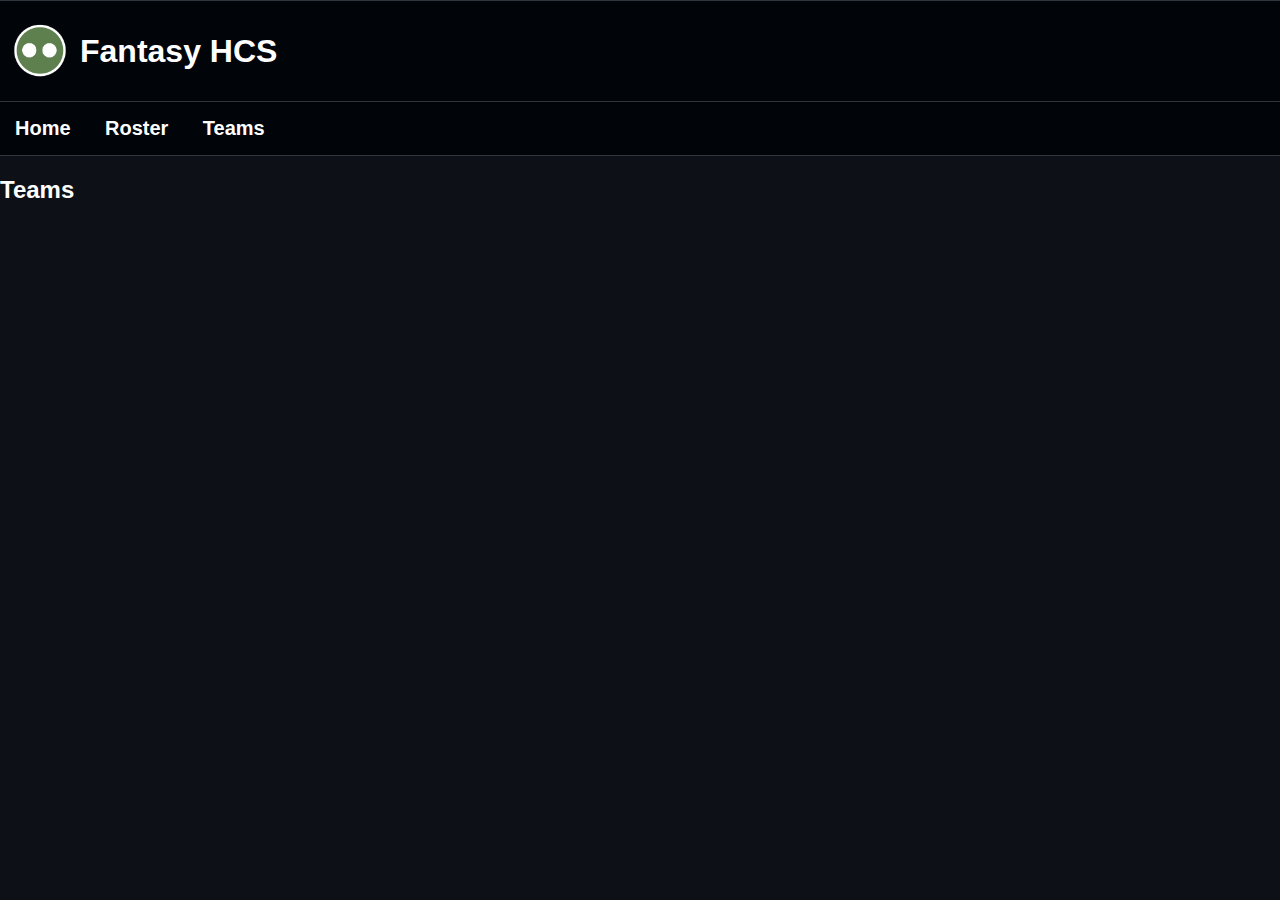
==== teams.html @ 2fcb1b35 "Added images files and made changes to layout" ====
<!DOCTYPE html>
<html>
    <head>
        <title>Fantasy HCS | Teams</title>
        <link rel="icon" href="./images/si.png">
        <link rel="stylesheet" href="styles.css">
    </head>
    <body>
        
        <div class="banner">
            <img src="./images/si.png" alt="Super intendent icon">
            <h1>Fantasy HCS</h1>    
        </div>
          
        <ul class="nav">
            <li><a href="index.html"><b>Home</b></a></li>
            <li><a href=""><b>Roster</b></a></li>
            <li><a href="./teams.html"><b>Teams</b></a></li>
        </ul>

        <h2>Teams</h2>
    </body>
   
</html>
---- styles.css ----
body {
    background-color: #0D1117;
    font-family: 'Segoe UI', Tahoma, Geneva, Verdana, sans-serif;
    color: white;
    margin: 0px;
    padding: 0px;
    
}


.nav {
    background-color: #010409;
    list-style-type: none;
    text-align: left;
    padding: 0px;
    margin: 0px;
    border-bottom:1px solid #2F353D;
    

}

.nav li {
    display: inline-block;
    font-size: 20px;
    padding: 15px;
}

.banner{
    background-color: #010409;
    margin: 0px;
    padding: 10px;
    padding-top: 20px;
    padding-bottom: 20px;
    border-top:1px solid #2F353D;
    border-bottom:1px solid #2F353D;
    display: flex;
    align-items: center;
}

.banner h1 {
    margin: 0px;
    margin-left: 10px;
}

.banner img{
    width: 60px;
    height: 60px;
}

li a {
    text-decoration: none;
    color: inherit;
    
}
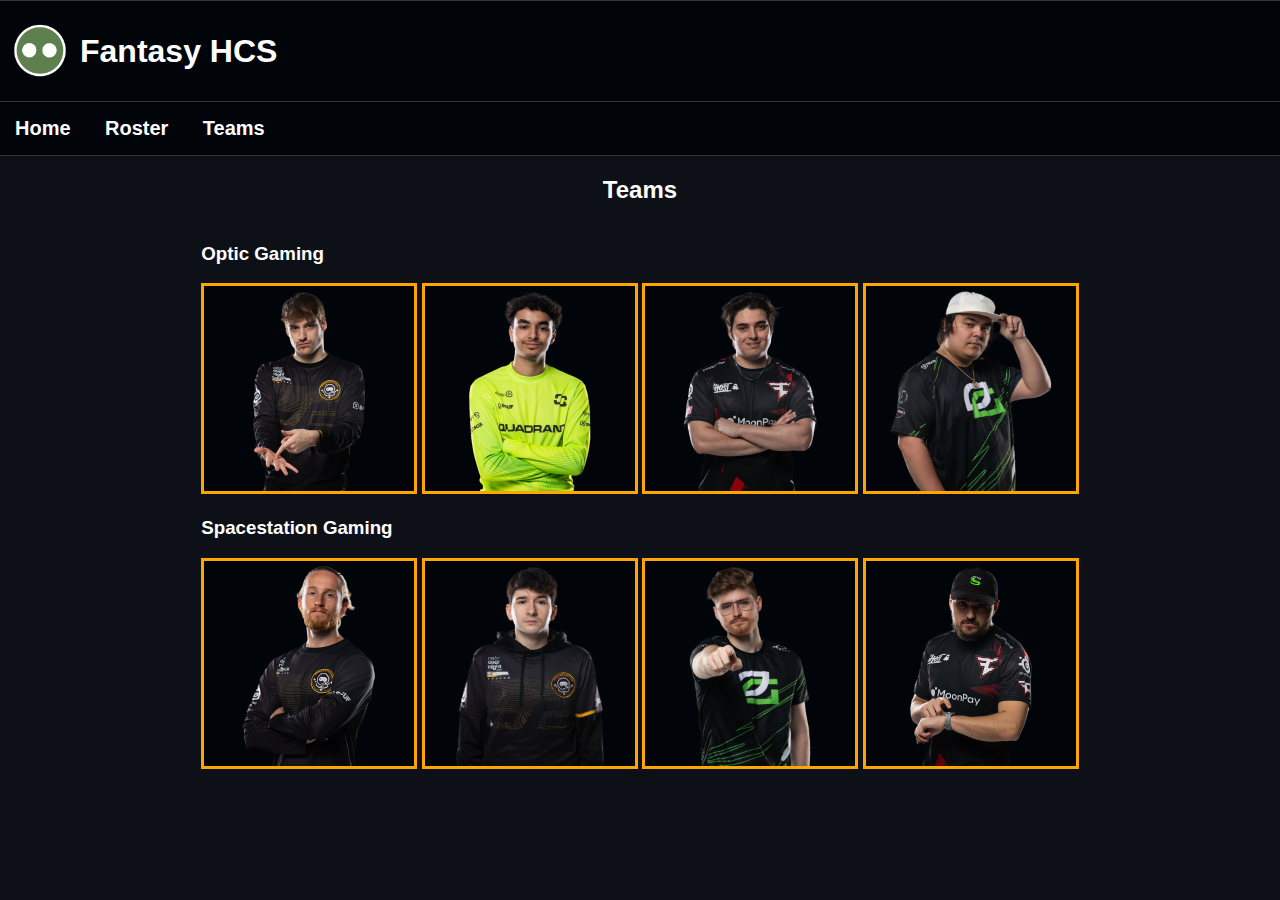
==== commit 4214b213: "Added images for Optic and SSG" ====
--- a/teams.html
+++ b/teams.html
@@ -19,6 +19,25 @@
         </ul>
 
         <h2>Teams</h2>
+
+        <div class="teams">
+                <ul>
+                    <h3 class="teamname">Optic Gaming</h3>
+                    <li><img src="./images/Optic/Charlotte_2023_Bound.png" alt="Bound"></li>
+                    <li><img src="./images/Optic/Charlotte_2023_Lqgend.png" alt="Lqgend"></li>
+                    <li><img src="./images/Optic/Charlotte_2023_Renegade.png" alt="Renegade"></li>
+                    <li><img src="./images/Optic/Orlando_2022_FormaL.png" alt="FormaL"></li>
+                </ul>
+        </div>
+        <div class="teams">
+            <ul>
+                <h3 class="teamname">Spacestation Gaming</h3>
+                <li><img src="./images/SSG/Charlotte_2023_StelluR.png" alt="StelluR"></li>
+                <li><img src="./images/SSG/Charlotte_2023_Eco.png" alt="Eco"></li>
+                <li><img src="./images/SSG/Orlando_2022_Lucid.png" alt="Lucid"></li>
+                <li><img src="./images/SSG/Charlotte_2023_SnakeBite.png" alt="SnakeBite"></li>
+            </ul>
+        </div>
     </body>
    
 </html>
--- a/styles.css
+++ b/styles.css
@@ -52,3 +52,39 @@
     color: inherit;
     
 }
+
+h2 {
+    text-align: center;
+}
+
+.teams li{
+    list-style-type: none;
+    display: inline-block;
+    align-items: center;
+}
+
+.teams img{
+    border: 3px solid orange;
+    width: 200px;
+    height: 200px;
+    padding: 5px;
+    padding-bottom: 0px;
+    background-color: #010409;
+}
+
+.teams {
+    display: flex;
+    justify-content: center;
+}
+
+.teams ul {
+    padding: 0px;
+    margin: 0px;
+}
+
+.teamname h3 {
+    display: block;
+}
+
+.playerpicname {
+}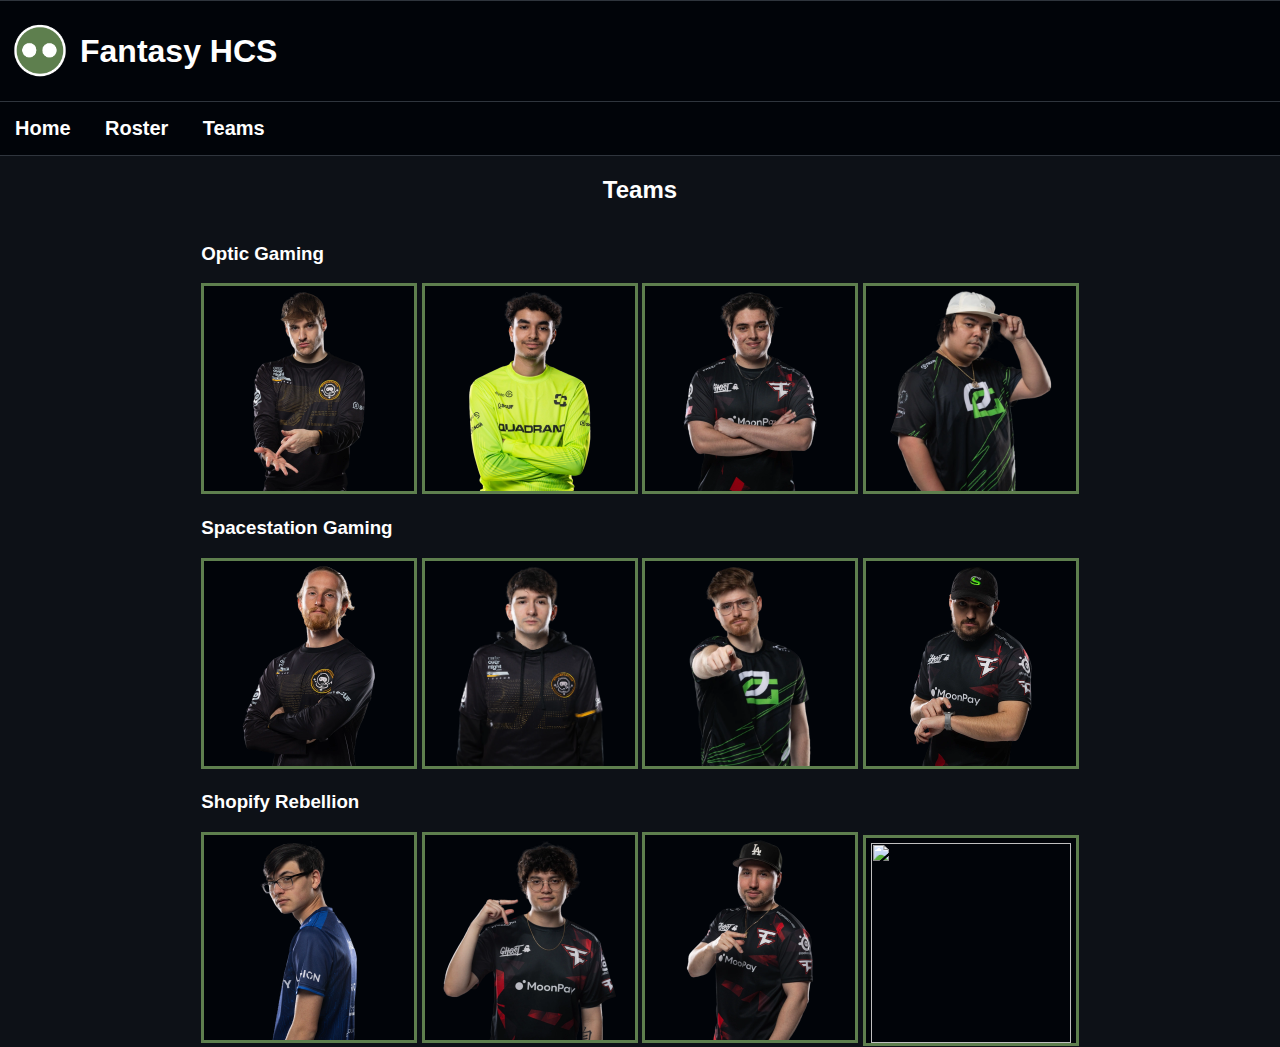
==== commit abfe1242: "Added shopify team" ====
--- a/teams.html
+++ b/teams.html
@@ -29,6 +29,7 @@
                     <li><img src="./images/Optic/Orlando_2022_FormaL.png" alt="FormaL"></li>
                 </ul>
         </div>
+
         <div class="teams">
             <ul>
                 <h3 class="teamname">Spacestation Gaming</h3>
@@ -38,6 +39,17 @@
                 <li><img src="./images/SSG/Charlotte_2023_SnakeBite.png" alt="SnakeBite"></li>
             </ul>
         </div>
+
+        <div class="teams">
+            <ul>
+                <h3 class="teamname">Shopify Rebellion</h3>
+                <li><img src="./images/Shopify/Charlotte_2023_CyKul.png" alt="CyKul"></li>
+                <li><img src="./images/Shopify/Charlotte_2023_Frosty.png" alt="Frosty"></li>
+                <li><img src="./images/Shopify/Charlotte_2023_Royal2.png" alt="Royal2"></li>
+                <li><img src="" alt=""></li>
+            </ul>
+        </div>
+
     </body>
    
 </html>
--- a/styles.css
+++ b/styles.css
@@ -50,7 +50,6 @@
 li a {
     text-decoration: none;
     color: inherit;
-    
 }
 
 h2 {
@@ -64,7 +63,7 @@
 }
 
 .teams img{
-    border: 3px solid orange;
+    border: 3px solid #5E7F4E;
     width: 200px;
     height: 200px;
     padding: 5px;
@@ -86,5 +85,3 @@
     display: block;
 }
 
-.playerpicname {
-}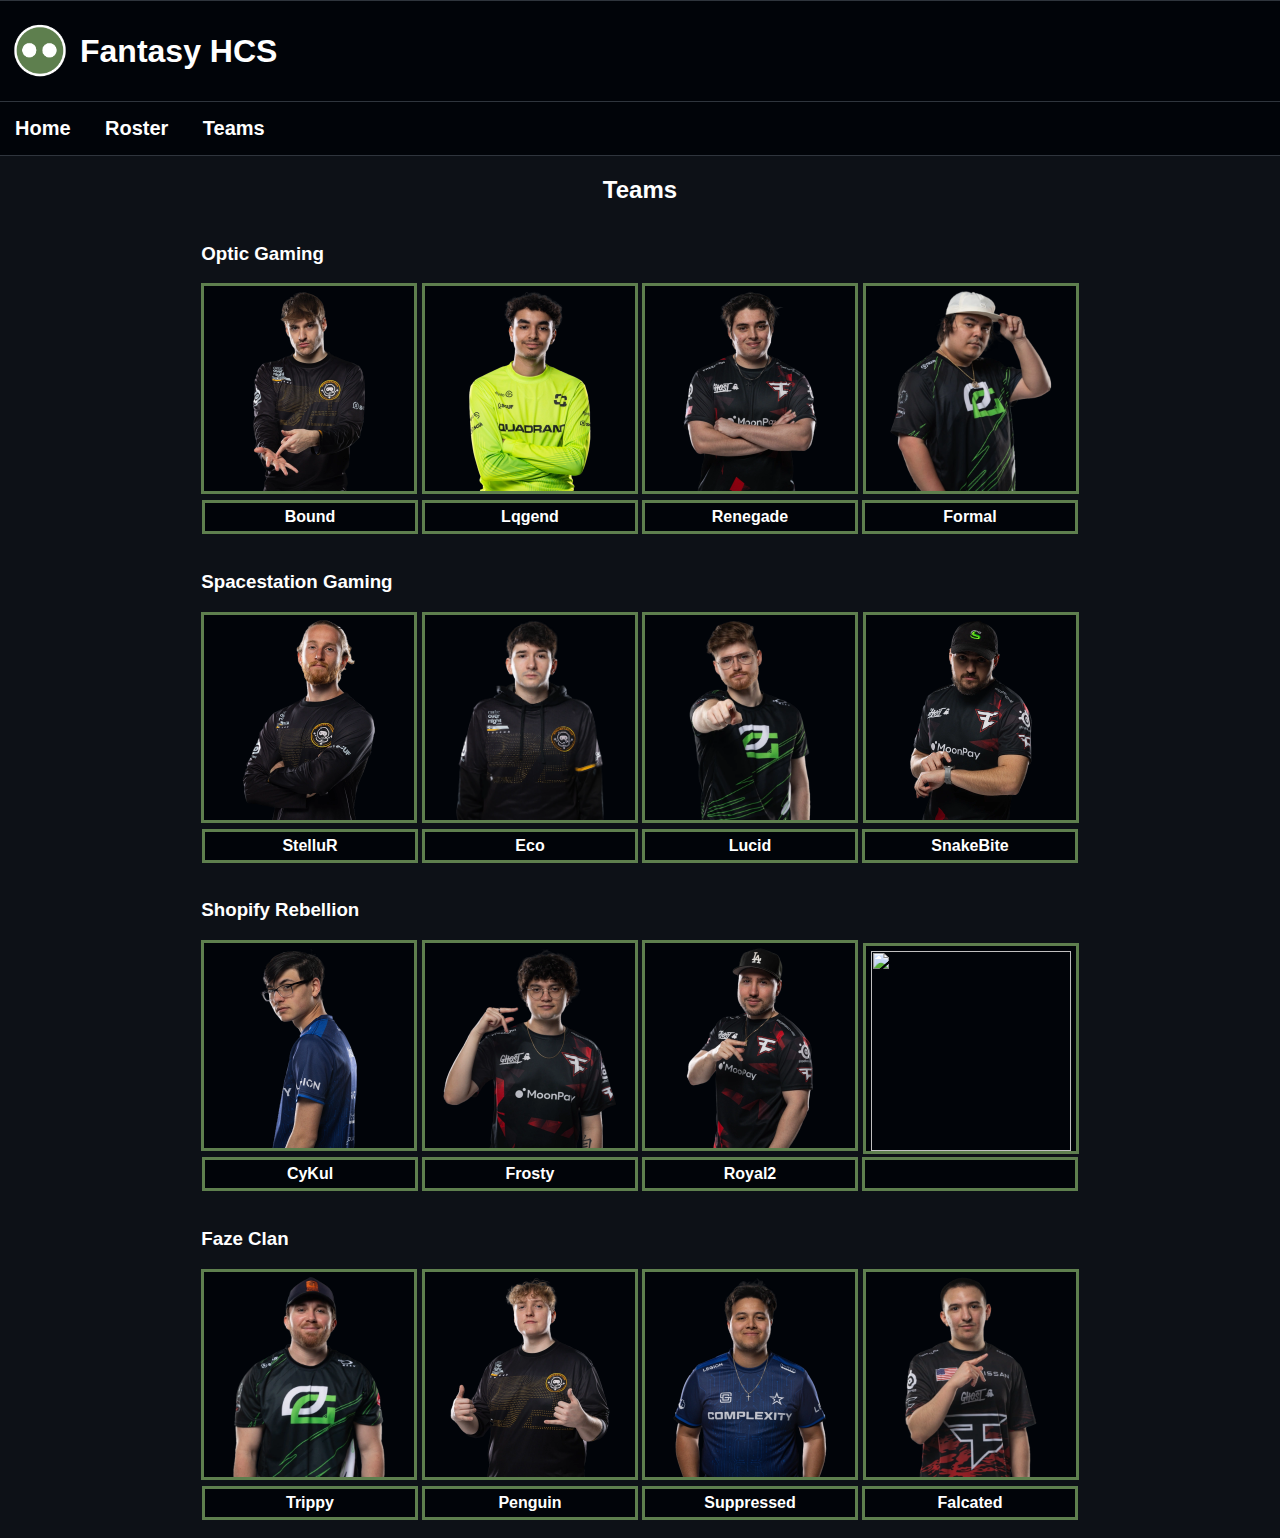
==== commit 5f20bac6: "Added team images and player names" ====
--- a/teams.html
+++ b/teams.html
@@ -19,16 +19,26 @@
         </ul>
 
         <h2>Teams</h2>
+        
+        <div class="teams">
+            <ul>
+                <h3 class="teamname">Optic Gaming</h3>
+                <li><img src="./images/Optic/Charlotte_2023_Bound.png" alt="Bound"></li>
+                <li><img src="./images/Optic/Charlotte_2023_Lqgend.png" alt="Lqgend"></li>
+                <li><img src="./images/Optic/Charlotte_2023_Renegade.png" alt="Renegade"></li>
+                <li><img src="./images/Optic/Orlando_2022_FormaL.png" alt="FormaL"></li>
+            </ul>
+        </div>
 
-        <div class="teams">
-                <ul>
-                    <h3 class="teamname">Optic Gaming</h3>
-                    <li><img src="./images/Optic/Charlotte_2023_Bound.png" alt="Bound"></li>
-                    <li><img src="./images/Optic/Charlotte_2023_Lqgend.png" alt="Lqgend"></li>
-                    <li><img src="./images/Optic/Charlotte_2023_Renegade.png" alt="Renegade"></li>
-                    <li><img src="./images/Optic/Orlando_2022_FormaL.png" alt="FormaL"></li>
-                </ul>
+        <div class="nametag">
+            <ul>
+                <li><b>Bound</b></li>
+                <li><b>Lqgend</b></li>
+                <li><b>Renegade</b></li>
+                <li><b>Formal</b></li>
+            </ul>
         </div>
+        
 
         <div class="teams">
             <ul>
@@ -37,6 +47,15 @@
                 <li><img src="./images/SSG/Charlotte_2023_Eco.png" alt="Eco"></li>
                 <li><img src="./images/SSG/Orlando_2022_Lucid.png" alt="Lucid"></li>
                 <li><img src="./images/SSG/Charlotte_2023_SnakeBite.png" alt="SnakeBite"></li>
+            </ul>
+        </div>
+
+        <div class="nametag">
+            <ul>
+                <li><b>StelluR</b></li>
+                <li><b>Eco</b></li>
+                <li><b>Lucid</b></li>
+                <li><b>SnakeBite</b></li>
             </ul>
         </div>
 
@@ -50,6 +69,34 @@
             </ul>
         </div>
 
+        <div class="nametag">
+            <ul>
+                <li><b>CyKul</b></li>
+                <li><b>Frosty</b></li>
+                <li><b>Royal2</b></li>
+                <li><b></b></li>
+            </ul>
+        </div>
+
+        <div class="teams">
+            <ul>
+                <h3 class="teamname">Faze Clan</h3>
+                <li><img src="images/Faze/Orlando_2022_Trippy.png" alt="Trippy"></li>
+                <li><img src="images/Faze/Charlotte_2023_Pznguin.png" alt="Penguin"></li>
+                <li><img src="images/Faze/Charlotte_2023_Suppressed.png" alt="Suppressed"></li>
+                <li><img src="images/Faze/Orlando_2022_Falcated.png" alt="Falcated"></li>
+            </ul>
+        </div>
+
+        <div class="nametag">
+            <ul>
+                <li><b>Trippy</b></li>
+                <li><b>Penguin</b></li>
+                <li><b>Suppressed</b></li>
+                <li><b>Falcated</b></li>
+            </ul>
+        </div>
+
     </body>
    
 </html>
--- a/styles.css
+++ b/styles.css
@@ -4,7 +4,6 @@
     color: white;
     margin: 0px;
     padding: 0px;
-    
 }
 
 
@@ -15,8 +14,6 @@
     padding: 0px;
     margin: 0px;
     border-bottom:1px solid #2F353D;
-    
-
 }
 
 .nav li {
@@ -85,3 +82,24 @@
     display: block;
 }
 
+.nametag li {
+    list-style-type: none;
+    text-align: center;
+    align-items: center;
+    display: inline-block;
+    width: 200px;
+    border: 3px solid #5E7F4E;
+    padding: 5px;
+    margin: 2px;
+    background-color: #010409;
+   
+}
+
+.nametag ul {
+    text-align: center;
+    display: flex;
+    justify-content: center;
+    padding: 0px;
+    margin-top: 0px;
+}
+
